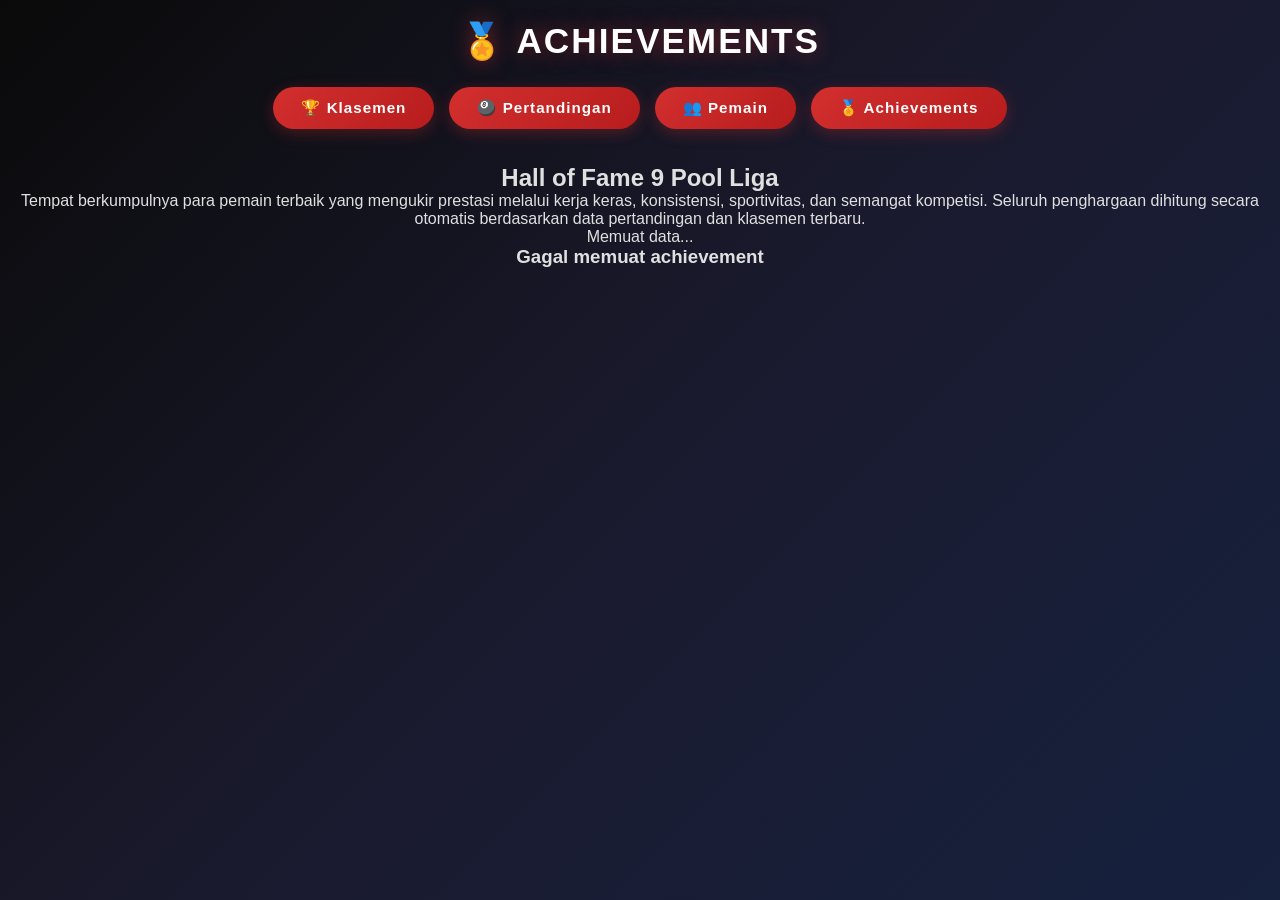
==== achievement.html @ fa4afe1c "Add files via upload" ====
<!DOCTYPE html>
<html lang="id">

<head>

    <meta charset="UTF-8">
    <title>Achievements - 9 Pool Liga</title>

    <link rel="stylesheet" href="style.css">

</head>

<body>

<h1>🏅 ACHIEVEMENTS</h1>

<nav>

    <a href="index.html">🏆 Klasemen</a>
    <a href="pertandingan.html">🎱 Pertandingan</a>
    <a href="pemain.html">👥 Pemain</a>
    <a href="achievement.html">🏅 Achievements</a>

</nav>

<div class="achievement-header">

    <h2>Hall of Fame 9 Pool Liga</h2>

    <p>

        Tempat berkumpulnya para pemain terbaik yang mengukir prestasi melalui
        kerja keras, konsistensi, sportivitas, dan semangat kompetisi.
        Seluruh penghargaan dihitung secara otomatis berdasarkan data pertandingan
        dan klasemen terbaru.

    </p>

    <div id="lastUpdated">
        Memuat data...
    </div>

</div>

<div id="achievement-list">

</div>

<script src="achievement.js"></script>

</body>

</html>
---- style.css ----
/* ===== RESET & BASE ===== */
* {
  margin: 0;
  padding: 0;
  box-sizing: border-box;
}

body {
  font-family: 'Segoe UI', Tahoma, Geneva, Verdana, sans-serif;
  background: linear-gradient(135deg, #0a0a0a 0%, #1a1a2e 50%, #16213e 100%);
  color: #e0e0e0;
  min-height: 100vh;
  text-align: center;
  padding: 20px;
}

/* ===== JUDUL ===== */
h1 {
  font-size: 2.2rem;
  font-weight: 700;
  letter-spacing: 2px;
  color: #ffffff;
  margin-bottom: 10px;
  text-shadow: 0 0 20px rgba(211, 47, 47, 0.5);
}

/* ===== NAVIGASI ===== */
nav {
  display: flex;
  justify-content: center;
  gap: 15px;
  margin: 25px auto 35px auto;
  flex-wrap: wrap;
}

nav a {
  text-decoration: none;
  color: #ffffff;
  background: linear-gradient(135deg, #d32f2f, #b71c1c);
  padding: 12px 28px;
  border-radius: 50px;
  font-size: 0.95rem;
  font-weight: 600;
  letter-spacing: 1px;
  transition: all 0.3s ease;
  box-shadow: 0 4px 15px rgba(211, 47, 47, 0.3);
}

nav a:hover {
  transform: translateY(-3px);
  box-shadow: 0 8px 25px rgba(211, 47, 47, 0.5);
  background: linear-gradient(135deg, #f44336, #d32f2f);
}

nav a:active {
  transform: translateY(0);
}

/* ===== TABEL ===== */
table {
  margin: 0 auto 30px auto;
  border-collapse: collapse;
  width: 90%;
  max-width: 1000px;
  background: rgba(255, 255, 255, 0.03);
  border-radius: 16px;
  overflow: hidden;
  box-shadow: 0 8px 32px rgba(0, 0, 0, 0.4);
  backdrop-filter: blur(10px);
}

thead {
  background: linear-gradient(135deg, #d32f2f, #b71c1c);
}

th {
  padding: 14px 16px;
  font-size: 0.85rem;
  font-weight: 700;
  text-transform: uppercase;
  letter-spacing: 1px;
  color: #ffffff;
  border: none;
}

td {
  padding: 12px 16px;
  font-size: 0.9rem;
  border-bottom: 1px solid rgba(255, 255, 255, 0.06);
  color: #cccccc;
}

tr:nth-child(even) {
  background: rgba(255, 255, 255, 0.02);
}

tr:hover {
  background: rgba(211, 47, 47, 0.12);
  transition: background 0.3s ease;
}

tbody tr:last-child td {
  border-bottom: none;
}

/* ===== RESPONSIF (HP) ===== */
@media (max-width: 768px) {
  h1 {
    font-size: 1.5rem;
  }

  table {
    width: 100%;
    font-size: 0.8rem;
  }

  th, td {
    padding: 8px 6px;
    font-size: 0.75rem;
  }

  nav a {
    padding: 10px 20px;
    font-size: 0.85rem;
  }
}

/* ===== ANIMASI MASUK ===== */
table, h1, nav {
  animation: fadeInUp 0.6s ease-out;
}

@keyframes fadeInUp {
  from {
    opacity: 0;
    transform: translateY(20px);
  }
  to {
    opacity: 1;
    transform: translateY(0);
  }
}
/* ===== DAFTAR PEMAIN ===== */

#cari{

    width:300px;
    padding:10px;
    margin:20px auto;
    display:block;
    font-size:16px;

}

.kartu-pemain{
    width:400px;
    margin:20px auto;
    padding:20px;
    background:#ffffff;
    border-radius:12px;
    box-shadow:0 4px 12px rgba(0,0,0,.25);

    color:#222;   /* Warna teks menjadi gelap */
}
.kartu-pemain:hover{

    background:#f0f0f0;

}
/* ===========================
   HALAMAN PEMAIN
=========================== */

#cari{

    width:300px;
    padding:10px;
    margin:20px auto;
    display:block;
    font-size:16px;

}

.kartu-pemain{

    width:400px;

    margin:15px auto;

    padding:20px;

    border-radius:10px;

    border:1px solid #ddd;

    box-shadow:0 2px 5px rgba(0,0,0,.15);

    background:white;

}

.kartu-pemain h3{

    margin-top:0;

}

.kartu-pemain button{

    margin-top:10px;

    padding:8px 15px;

}
.skor{
    text-align:center;
    font-size:24px;
    font-weight:bold;
    margin:18px 0;
    color:#111;
}

.hasil-skor{
    color:#d32f2f;
    font-size:34px;
    font-weight:900;
    padding:0 10px;
}
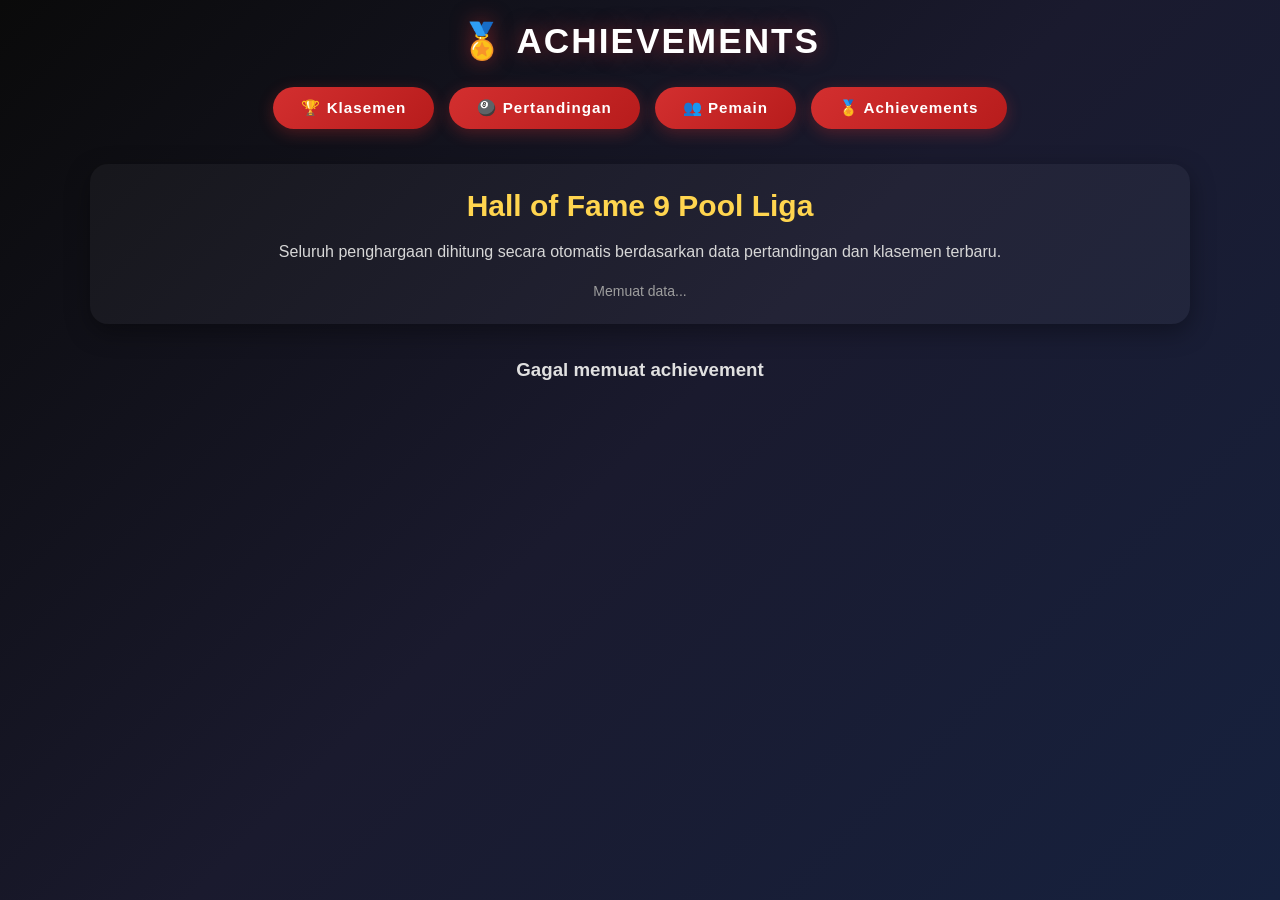
==== commit a3c2d061: "Update achievement.html" ====
--- a/achievement.html
+++ b/achievement.html
@@ -29,8 +29,6 @@
 
     <p>
 
-        Tempat berkumpulnya para pemain terbaik yang mengukir prestasi melalui
-        kerja keras, konsistensi, sportivitas, dan semangat kompetisi.
         Seluruh penghargaan dihitung secara otomatis berdasarkan data pertandingan
         dan klasemen terbaru.
 
@@ -50,4 +48,4 @@
 
 </body>
 
-</html>+</html>
--- a/style.css
+++ b/style.css
@@ -225,4 +225,930 @@
     font-size:34px;
     font-weight:900;
     padding:0 10px;
+}
+/* ==========================================
+   ACHIEVEMENTS
+========================================== */
+
+.achievement-header{
+
+    width:95%;
+    max-width:1100px;
+    margin:0 auto 35px auto;
+
+    background:rgba(255,255,255,.04);
+
+    border-radius:18px;
+
+    padding:25px;
+
+    box-shadow:0 8px 25px rgba(0,0,0,.35);
+
+}
+
+.achievement-header h2{
+
+    color:#ffd54f;
+
+    margin-bottom:15px;
+
+    font-size:30px;
+
+}
+
+.achievement-header p{
+
+    color:#d7d7d7;
+
+    line-height:1.7;
+
+    max-width:900px;
+
+    margin:auto;
+
+}
+
+#lastUpdated{
+
+    margin-top:18px;
+
+    color:#9e9e9e;
+
+    font-size:14px;
+
+}
+
+/* =============================== */
+
+#achievement-list{
+
+    width:95%;
+
+    max-width:1200px;
+
+    margin:auto;
+
+}
+
+/* =============================== */
+
+.achievement-card{
+
+    background:rgba(255,255,255,.05);
+
+    border-radius:18px;
+
+    margin-bottom:28px;
+
+    overflow:hidden;
+
+    border-left:8px solid gold;
+
+    box-shadow:0 8px 22px rgba(0,0,0,.30);
+
+    transition:.25s;
+
+}
+
+.achievement-card:hover{
+
+    transform:translateY(-5px);
+
+    box-shadow:0 15px 30px rgba(0,0,0,.45);
+
+}
+
+/* =============================== */
+
+.achievement-title{
+
+    padding:18px 25px;
+
+    font-size:28px;
+
+    font-weight:bold;
+
+    color:white;
+
+}
+
+/* =============================== */
+
+.badge{
+
+    display:inline-block;
+
+    margin-left:25px;
+
+    margin-bottom:18px;
+
+    padding:6px 14px;
+
+    border-radius:30px;
+
+    font-size:13px;
+
+    font-weight:bold;
+
+    letter-spacing:1px;
+
+    color:white;
+
+}
+
+/* =============================== */
+
+.description{
+
+    padding:0 25px;
+
+    text-align:left;
+
+    color:#e3e3e3;
+
+    line-height:1.8;
+
+}
+
+/* =============================== */
+
+.top3{
+
+    margin:25px;
+
+}
+
+/* =============================== */
+
+.player{
+
+    background:rgba(255,255,255,.05);
+
+    border-radius:12px;
+
+    padding:15px;
+
+    margin-bottom:15px;
+
+}
+
+/* =============================== */
+
+.player-header{
+
+    display:flex;
+
+    justify-content:space-between;
+
+    align-items:center;
+
+    font-size:18px;
+
+    font-weight:bold;
+
+    color:white;
+
+}
+
+/* =============================== */
+
+.player-value{
+
+    color:#ffd54f;
+
+}
+
+/* =============================== */
+
+.progress{
+
+    width:100%;
+
+    height:10px;
+
+    border-radius:20px;
+
+    background:#333;
+
+    overflow:hidden;
+
+    margin-top:12px;
+
+}
+
+/* =============================== */
+
+.progress-bar{
+
+    height:100%;
+
+    width:0%;
+
+    border-radius:20px;
+
+}
+
+/* =============================== */
+
+.calculation{
+
+    margin:25px;
+
+    padding:18px;
+
+    border-radius:12px;
+
+    background:rgba(255,255,255,.04);
+
+    text-align:left;
+
+}
+
+.calculation h3{
+
+    margin-bottom:10px;
+
+    color:#ffd54f;
+
+}
+
+/* ======================================
+   WARNA TIAP ACHIEVEMENT
+====================================== */
+
+.gold{
+
+    border-left-color:#FFD700;
+
+}
+
+.gold .badge{
+
+    background:#FFD700;
+
+    color:#111;
+
+}
+
+.gold .progress-bar{
+
+    background:#FFD700;
+
+}
+
+/* =============================== */
+
+.blue{
+
+    border-left-color:#42A5F5;
+
+}
+
+.blue .badge{
+
+    background:#42A5F5;
+
+}
+
+.blue .progress-bar{
+
+    background:#42A5F5;
+
+}
+
+/* =============================== */
+
+.orange{
+
+    border-left-color:#FF9800;
+
+}
+
+.orange .badge{
+
+    background:#FF9800;
+
+}
+
+.orange .progress-bar{
+
+    background:#FF9800;
+
+}
+
+/* =============================== */
+
+.gray{
+
+    border-left-color:#9E9E9E;
+
+}
+
+.gray .badge{
+
+    background:#757575;
+
+}
+
+.gray .progress-bar{
+
+    background:#9E9E9E;
+
+}
+
+/* =============================== */
+
+.purple{
+
+    border-left-color:#AB47BC;
+
+}
+
+.purple .badge{
+
+    background:#AB47BC;
+
+}
+
+.purple .progress-bar{
+
+    background:#AB47BC;
+
+}
+
+/* =============================== */
+
+.green{
+
+    border-left-color:#43A047;
+
+}
+
+.green .badge{
+
+    background:#43A047;
+
+}
+
+.green .progress-bar{
+
+    background:#43A047;
+
+}
+
+/* =============================== */
+
+.red{
+
+    border-left-color:#E53935;
+
+}
+
+.red .badge{
+
+    background:#E53935;
+
+}
+
+.red .progress-bar{
+
+    background:#E53935;
+
+}
+
+/* =============================== */
+
+.cyan{
+
+    border-left-color:#00BCD4;
+
+}
+
+.cyan .badge{
+
+    background:#00BCD4;
+
+}
+
+.cyan .progress-bar{
+
+    background:#00BCD4;
+
+}
+
+/* =============================== */
+
+.legend{
+
+    border-left-color:#FFD700;
+
+    background:linear-gradient(135deg,#2b2b2b,#121212);
+
+}
+
+.legend .badge{
+
+    background:linear-gradient(90deg,#FFD700,#ff9800);
+
+    color:#111;
+
+}
+
+.legend .progress-bar{
+
+    background:linear-gradient(90deg,#FFD700,#ff9800);
+
+}
+
+/* ======================================
+   MOBILE
+====================================== */
+
+@media(max-width:768px){
+
+.player-header{
+
+    font-size:15px;
+
+    flex-direction:column;
+
+    align-items:flex-start;
+
+}
+
+.achievement-title{
+
+    font-size:22px;
+
+}
+
+}
+
+/* =====================================
+   ACHIEVEMENT HALL OF FAME
+===================================== */
+
+
+#achievement-list{
+
+width:95%;
+max-width:1100px;
+margin:auto;
+
+display:grid;
+
+grid-template-columns:
+repeat(auto-fit,minmax(350px,1fr));
+
+gap:25px;
+
+}
+
+
+
+
+.hall-card{
+
+background:
+linear-gradient(
+145deg,
+rgba(255,255,255,.08),
+rgba(0,0,0,.5)
+);
+
+
+border-radius:22px;
+
+padding:25px;
+
+box-shadow:
+0 15px 40px rgba(0,0,0,.5);
+
+
+border:1px solid rgba(255,255,255,.15);
+
+animation:
+hallShow .6s ease;
+
+
+position:relative;
+
+overflow:hidden;
+
+}
+
+
+
+
+
+.hall-card:hover{
+
+transform:
+translateY(-8px);
+
+transition:.3s;
+
+box-shadow:
+0 20px 50px rgba(255,215,0,.3);
+
+}
+
+
+
+
+
+@keyframes hallShow{
+
+
+from{
+
+opacity:0;
+
+transform:
+translateY(30px);
+
+}
+
+
+to{
+
+opacity:1;
+
+transform:
+translateY(0);
+
+}
+
+
+}
+
+
+
+
+
+
+
+.hall-header{
+
+
+display:flex;
+
+align-items:center;
+
+gap:15px;
+
+margin-bottom:20px;
+
+
+}
+
+
+
+
+.icon{
+
+font-size:45px;
+
+}
+
+
+
+
+.hall-header h2{
+
+font-size:24px;
+
+color:white;
+
+margin:0;
+
+}
+
+
+
+
+.rank-badge{
+
+
+display:inline-block;
+
+margin-top:8px;
+
+padding:6px 18px;
+
+border-radius:20px;
+
+background:
+linear-gradient(
+45deg,
+#ffd700,
+#ff9800
+);
+
+
+color:#222;
+
+font-weight:900;
+
+font-size:12px;
+
+letter-spacing:1px;
+
+
+}
+
+
+
+
+.description{
+
+
+color:#ddd;
+
+line-height:1.6;
+
+min-height:70px;
+
+}
+
+
+
+
+
+/* PODIUM */
+
+
+.podium{
+
+
+display:flex;
+
+justify-content:center;
+
+align-items:end;
+
+gap:12px;
+
+margin-top:25px;
+
+}
+
+
+
+
+.podium-player{
+
+
+background:
+rgba(255,255,255,.08);
+
+
+border-radius:18px;
+
+padding:15px 10px;
+
+width:30%;
+
+
+text-align:center;
+
+
+border:1px solid rgba(255,255,255,.2);
+
+
+}
+
+
+
+
+.rank-1{
+
+
+order:2;
+
+transform:
+translateY(-15px);
+
+
+background:
+linear-gradient(
+145deg,
+rgba(255,215,0,.3),
+rgba(255,255,255,.08)
+);
+
+
+}
+
+
+
+.rank-2{
+
+order:1;
+
+}
+
+
+
+.rank-3{
+
+order:3;
+
+}
+
+
+
+
+.medal{
+
+font-size:35px;
+
+}
+
+
+
+
+
+.player-name{
+
+
+font-weight:900;
+
+color:white;
+
+margin-top:10px;
+
+font-size:14px;
+
+
+}
+
+
+
+.player-score{
+
+
+font-size:28px;
+
+font-weight:900;
+
+color:#ffd700;
+
+margin:10px;
+
+
+}
+
+
+
+
+.title-mini{
+
+
+font-size:10px;
+
+color:#bbb;
+
+letter-spacing:1px;
+
+}
+
+
+
+
+
+.calculation-box{
+
+
+margin-top:25px;
+
+padding:15px;
+
+
+background:
+rgba(0,0,0,.3);
+
+
+border-radius:15px;
+
+
+}
+
+
+
+.calculation-box h3{
+
+
+color:#ffd700;
+
+font-size:15px;
+
+
+}
+
+
+
+.calculation-box p{
+
+
+font-size:13px;
+
+color:#ddd;
+
+line-height:1.5;
+
+
+}
+
+
+
+
+
+/* WARNA KHUSUS */
+
+
+.hall-card.gold{
+
+
+border-top:
+5px solid gold;
+
+}
+
+
+
+.hall-card.blue{
+
+
+border-top:
+5px solid #2196f3;
+
+}
+
+
+
+.hall-card.orange{
+
+
+border-top:
+5px solid orange;
+
+}
+
+
+
+.hall-card.purple{
+
+
+border-top:
+5px solid purple;
+
+}
+
+
+
+.hall-card.legend{
+
+
+border-top:
+5px solid #ff00ff;
+
+box-shadow:
+0 0 35px rgba(255,0,255,.3);
+
+}
+
+
+
+
+
+
+@media(max-width:600px){
+
+
+.podium{
+
+
+gap:5px;
+
+
+}
+
+
+.podium-player{
+
+
+padding:10px 5px;
+
+
+}
+
+
+.player-score{
+
+font-size:20px;
+
+}
+
+
 }
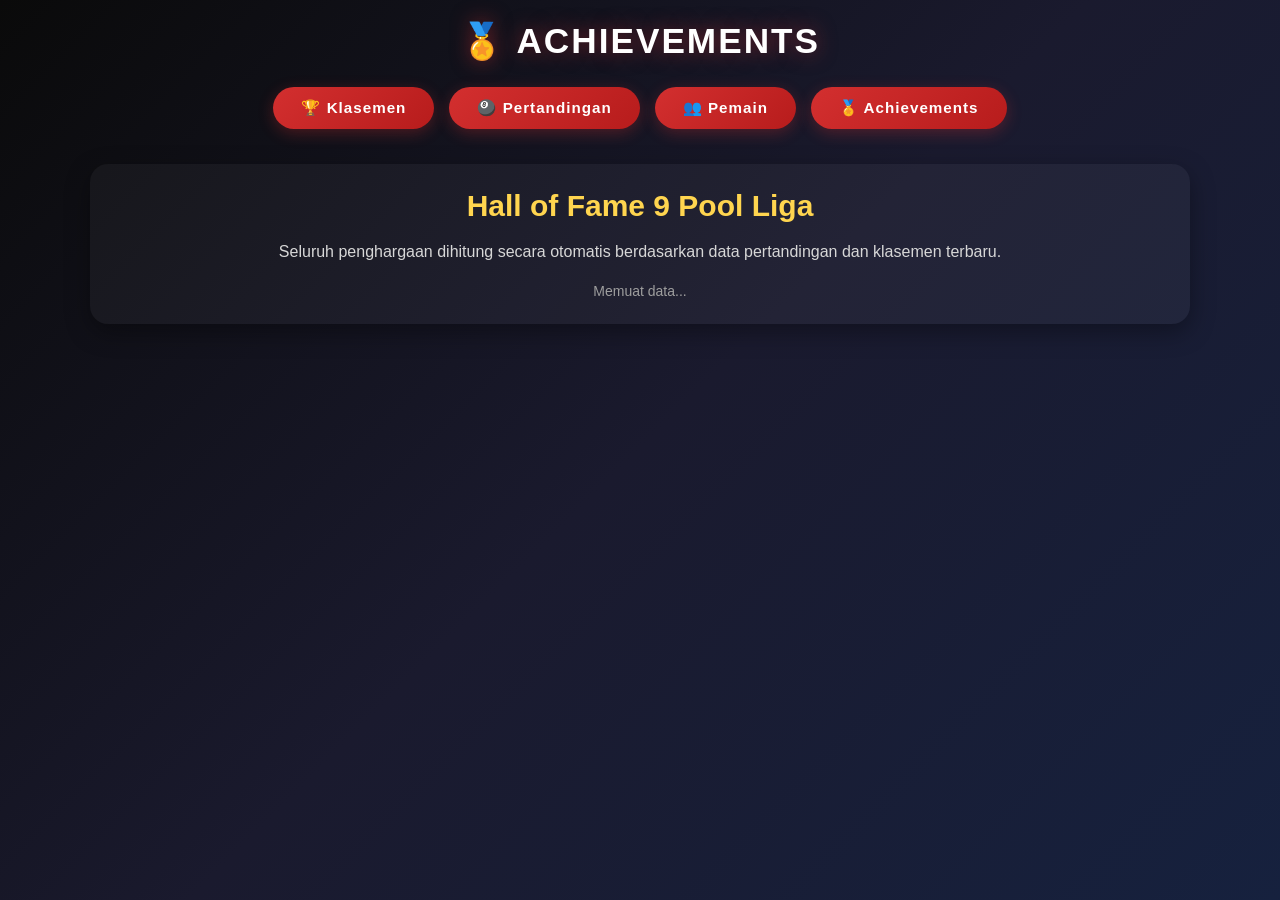
==== commit 1870da0b: "Add files via upload" ====
--- a/achievement.html
+++ b/achievement.html
@@ -48,4 +48,4 @@
 
 </body>
 
-</html>
+</html>
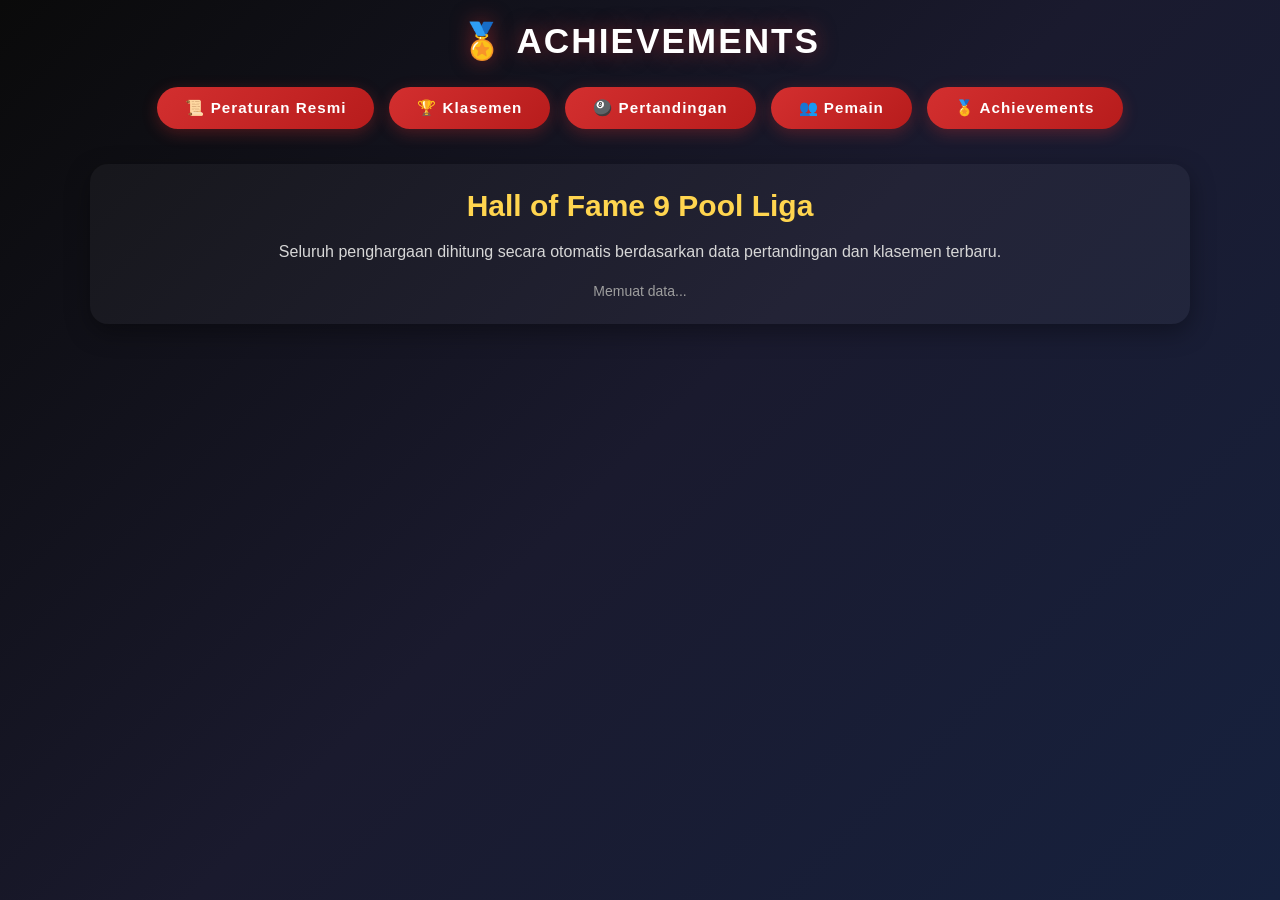
==== commit b26e48ea: "Add files via upload" ====
--- a/achievement.html
+++ b/achievement.html
@@ -15,12 +15,11 @@
 <h1>🏅 ACHIEVEMENTS</h1>
 
 <nav>
-
-    <a href="index.html">🏆 Klasemen</a>
-    <a href="pertandingan.html">🎱 Pertandingan</a>
-    <a href="pemain.html">👥 Pemain</a>
-    <a href="achievement.html">🏅 Achievements</a>
-
+  <a href="peraturan.html">📜 Peraturan Resmi</a>
+  <a href="index.html">🏆 Klasemen</a>
+  <a href="pertandingan.html">🎱 Pertandingan</a>
+  <a href="pemain.html">👥 Pemain</a>
+  <a href="achievement.html">🏅 Achievements</a>
 </nav>
 
 <div class="achievement-header">
--- a/style.css
+++ b/style.css
@@ -1151,4 +1151,101 @@
 }
 
 
-}+}
+
+/* ==========================================
+   TAMBAHAN UNTUK NAVIGASI & PERATURAN BARU
+   ========================================== */
+
+/* Navigasi Aktif agar tahu sedang di halaman mana */
+nav a.active {
+    background: linear-gradient(135deg, #ffffff, #e0e0e0) !important;
+    color: #d32f2f !important;
+    box-shadow: 0 4px 15px rgba(255, 255, 255, 0.3);
+}
+
+/* Penyesuaian Tabel untuk kolom baru (Avg Margin & Penalti) */
+table th {
+    font-size: 0.75rem; /* Mengecilkan sedikit agar muat banyak kolom */
+    white-space: nowrap;
+}
+
+/* Style Khusus Halaman Peraturan Resmi */
+.konten-peraturan {
+    max-width: 900px;
+    margin: 40px auto;
+    background: rgba(255, 255, 255, 0.05);
+    padding: 40px;
+    border-radius: 20px;
+    backdrop-filter: blur(10px);
+    text-align: left;
+    border: 1px solid rgba(255, 255, 255, 0.1);
+    box-shadow: 0 10px 40px rgba(0,0,0,0.5);
+}
+
+.bab {
+    margin-bottom: 40px;
+}
+
+.bab h2 {
+    color: #ffd700;
+    font-size: 1.5rem;
+    border-bottom: 2px solid #d32f2f;
+    padding-bottom: 10px;
+    margin-bottom: 20px;
+    text-transform: uppercase;
+}
+
+.pasal h3 {
+    color: #4db6ac;
+    margin-top: 20px;
+    font-size: 1.2rem;
+}
+
+.moto {
+    background: rgba(211, 47, 47, 0.1);
+    border: 1px dashed #d32f2f;
+    padding: 20px;
+    border-radius: 12px;
+    text-align: center;
+    font-weight: bold;
+    color: #ffffff;
+    margin: 25px 0;
+    font-size: 1.3rem;
+    text-shadow: 0 0 10px rgba(211, 47, 47, 0.5);
+}
+
+.tabel-peraturan {
+    width: 100%;
+    margin: 20px 0;
+    background: rgba(0,0,0,0.2);
+}
+
+.tabel-peraturan th {
+    background: #d32f2f;
+    color: white;
+}
+
+.tabel-peraturan td {
+    border: 1px solid rgba(255,255,255,0.1);
+    padding: 10px;
+    color: #e0e0e0;
+}
+
+.penalti-box {
+    background: rgba(231, 76, 60, 0.1);
+    border-left: 5px solid #e74c3c;
+    padding: 15px;
+    margin: 20px 0;
+    color: #ffcdd2;
+}
+
+/* List Style untuk Peraturan */
+.konten-peraturan ul, .konten-peraturan ol {
+    padding-left: 20px;
+    color: #cccccc;
+}
+
+.konten-peraturan li {
+    margin-bottom: 10px;
+}
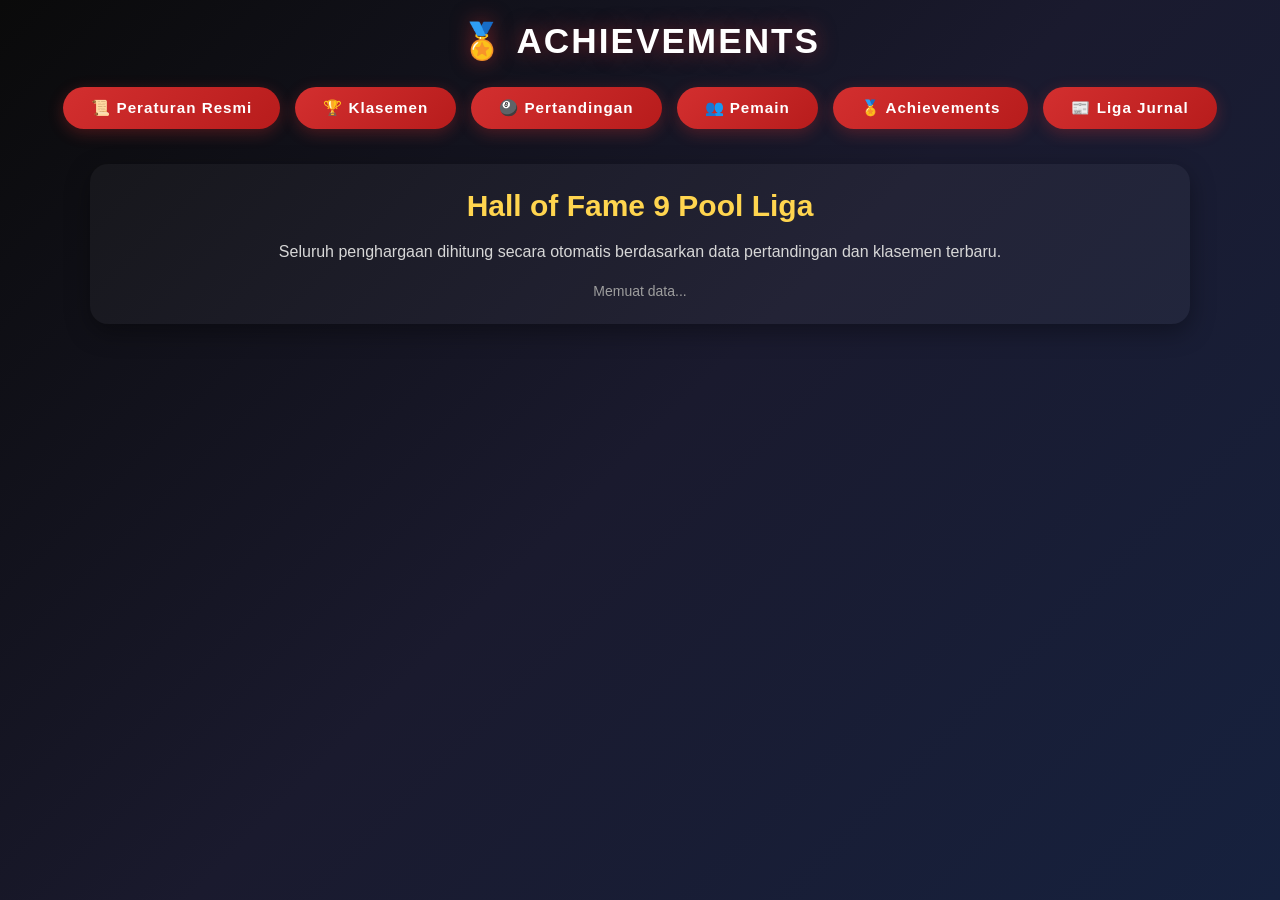
==== commit e6548eb0: "Add files via upload" ====
--- a/achievement.html
+++ b/achievement.html
@@ -20,8 +20,9 @@
   <a href="pertandingan.html">🎱 Pertandingan</a>
   <a href="pemain.html">👥 Pemain</a>
   <a href="achievement.html">🏅 Achievements</a>
+
+  <a href="ligajurnal.html">📰 Liga Jurnal</a>
 </nav>
-
 <div class="achievement-header">
 
     <h2>Hall of Fame 9 Pool Liga</h2>
--- a/style.css
+++ b/style.css
@@ -1249,3 +1249,31 @@
 .konten-peraturan li {
     margin-bottom: 10px;
 }
+/* ==========================================
+   HALAMAN PERATURAN RESMI
+========================================== */
+<style>
+        .box-peraturan {
+            max-width: 900px;
+            margin: 40px auto;
+            background: #ffffff;
+            padding: 50px;
+            border-radius: 20px;
+            box-shadow: 0 10px 40px rgba(0,0,0,0.5);
+            text-align: left;
+            color: #000000; /* Teks Hitam Pekat */
+            line-height: 1.8;
+            font-size: 1.05rem;
+        }
+        .box-peraturan h1 { color: #000000; margin-bottom: 20px; border-bottom: 4px double #000; padding-bottom: 10px; }
+        .box-peraturan h2 { color: #d32f2f; margin-top: 40px; border-bottom: 2px solid #eee; padding-bottom: 5px; text-transform: uppercase; }
+        .box-peraturan h3 { color: #2c3e50; margin-top: 25px; font-weight: bold; }
+        .moto-box { background: #fff8f0; border: 2px dashed #e67e22; padding: 20px; border-radius: 12px; text-align: center; font-weight: bold; color: #e67e22; margin: 30px 0; font-size: 1.2rem; }
+        .tabel-peraturan { width: 100%; border-collapse: collapse; margin: 20px 0; color: #000; }
+        .tabel-peraturan th, .tabel-peraturan td { border: 1px solid #000; padding: 12px; text-align: left; }
+        .tabel-peraturan th { background: #f2f2f2; font-weight: bold; }
+        .penalti-info { background: #fdf2f2; border-left: 6px solid #d32f2f; padding: 20px; margin: 20px 0; font-weight: 500; }
+        hr { border: 0; border-top: 1px solid #ddd; margin: 30px 0; }
+        ul, ol { margin-bottom: 20px; }
+        li { margin-bottom: 10px; }
+    </style>
